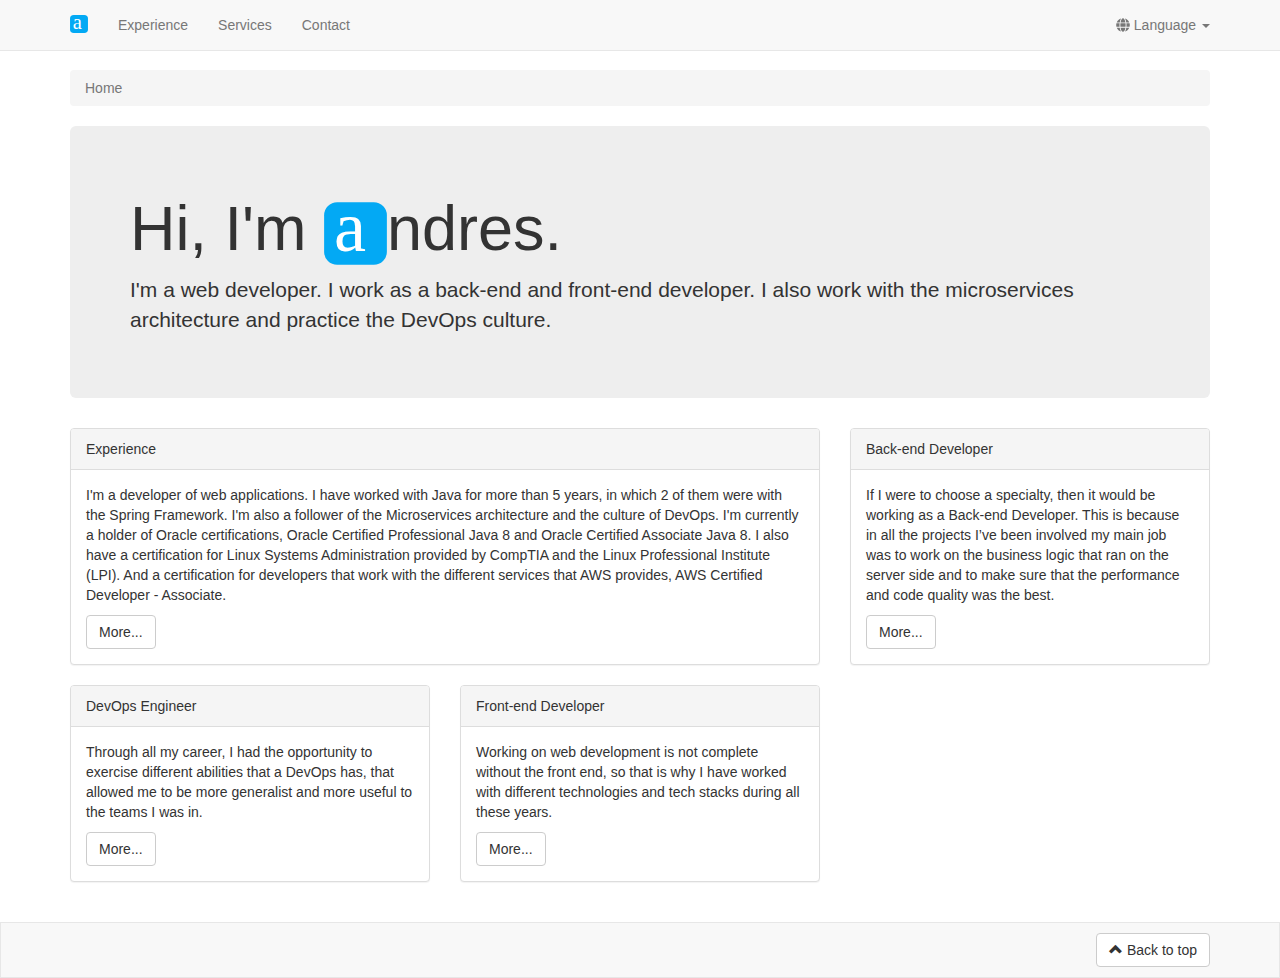
==== index.html @ 1420906f "Added Google Analytics" ====
<!DOCTYPE html><html lang="en"><head><meta charset="utf-8"><meta name="viewport" content="width=device-width,initial-scale=1,shrink-to-fit=no"><meta name="theme-color" content="#000000"><link rel="manifest" href="/manifest.json"><link rel="apple-touch-icon" sizes="180x180" href="/apple-touch-icon.png?v=2"><link rel="icon" type="image/png" sizes="32x32" href="/favicon-32x32.png?v=2"><link rel="icon" type="image/png" sizes="16x16" href="/favicon-16x16.png?v=2"><link rel="manifest" href="/site.webmanifest?v=2"><link rel="mask-icon" href="/safari-pinned-tab.svg?v=2" color="#5bbad5"><meta name="msapplication-TileColor" content="#da532c"><meta name="theme-color" content="#ffffff"><title>Andres Muñoz</title><link href="/static/css/main.f2912603.css" rel="stylesheet"></head><body><noscript>You need to enable JavaScript to run this app.</noscript><div id="root"></div><script type="text/javascript" src="/static/js/main.d731b1ab.js"></script></body></html>
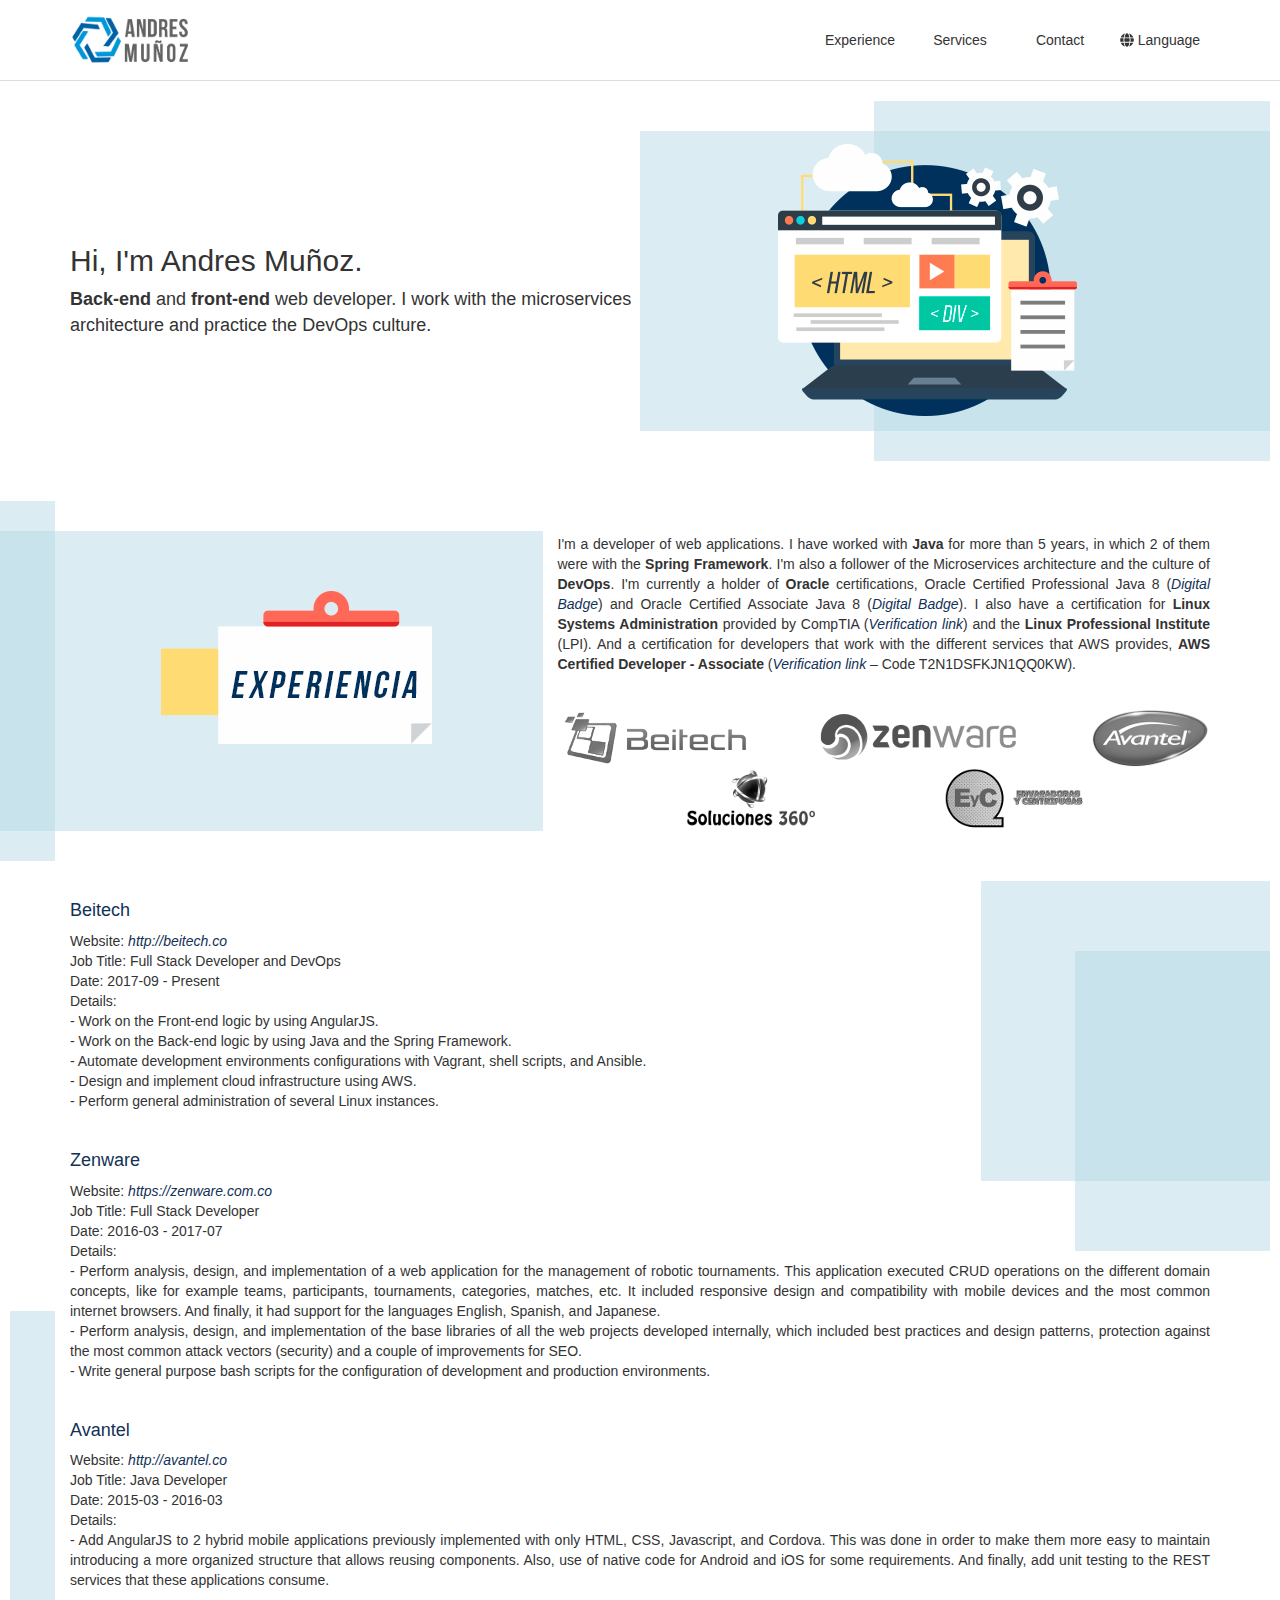
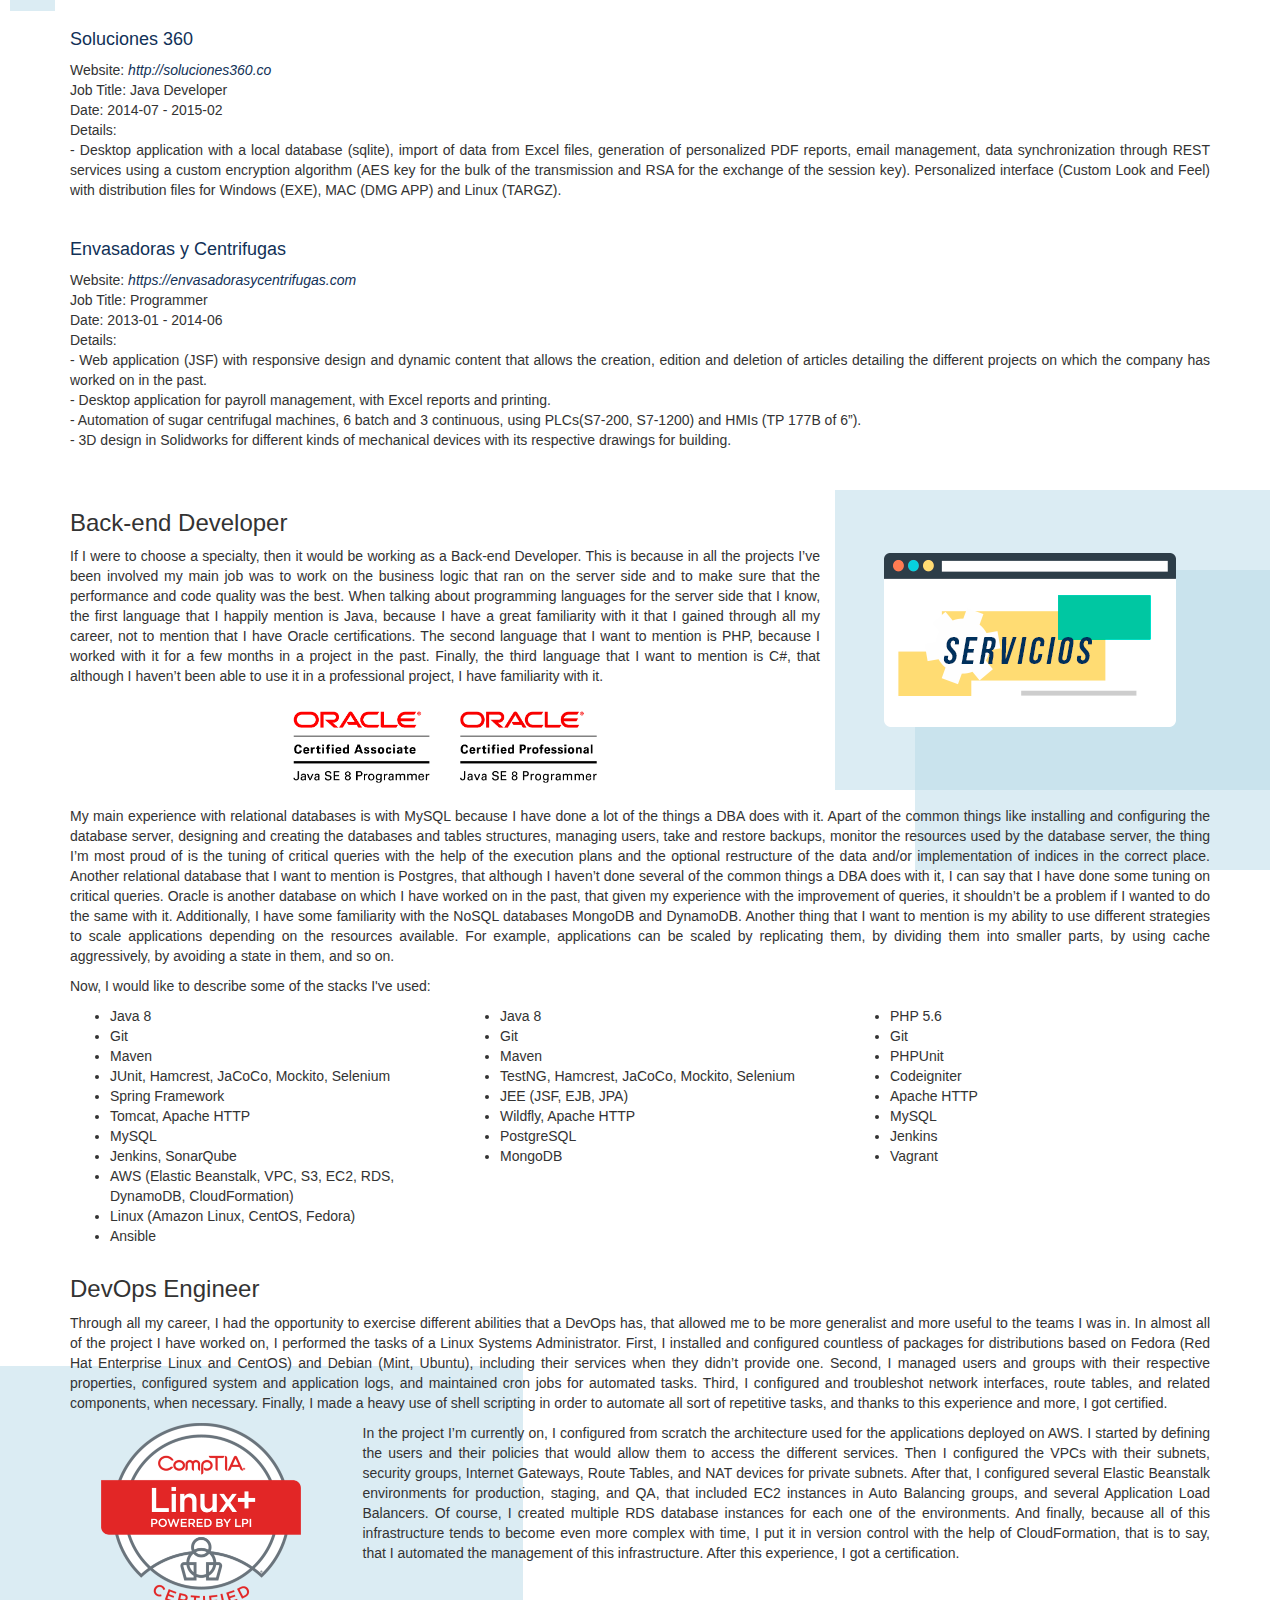
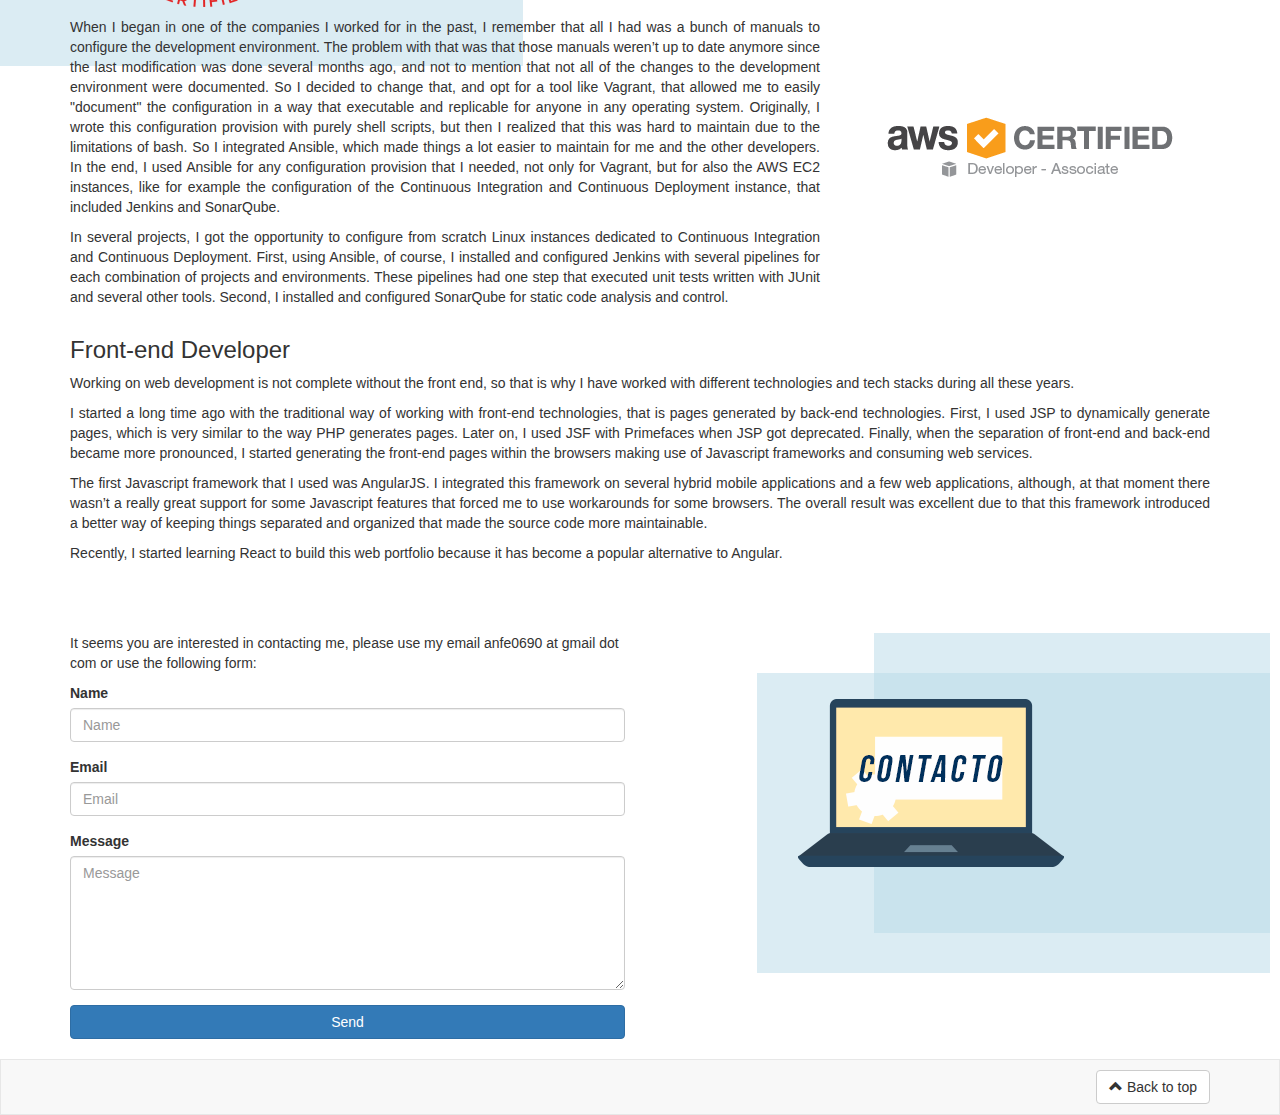
==== commit 17bee5c8: "Implemented new design" ====
--- a/index.html
+++ b/index.html
@@ -1 +1 @@
-<!DOCTYPE html><html lang="en"><head><meta charset="utf-8"><meta name="viewport" content="width=device-width,initial-scale=1,shrink-to-fit=no"><meta name="theme-color" content="#000000"><link rel="manifest" href="/manifest.json"><link rel="apple-touch-icon" sizes="180x180" href="/apple-touch-icon.png?v=2"><link rel="icon" type="image/png" sizes="32x32" href="/favicon-32x32.png?v=2"><link rel="icon" type="image/png" sizes="16x16" href="/favicon-16x16.png?v=2"><link rel="manifest" href="/site.webmanifest?v=2"><link rel="mask-icon" href="/safari-pinned-tab.svg?v=2" color="#5bbad5"><meta name="msapplication-TileColor" content="#da532c"><meta name="theme-color" content="#ffffff"><title>Andres Muñoz</title><link href="/static/css/main.f2912603.css" rel="stylesheet"></head><body><noscript>You need to enable JavaScript to run this app.</noscript><div id="root"></div><script type="text/javascript" src="/static/js/main.d731b1ab.js"></script></body></html>+<!DOCTYPE html><html lang="en"><head><meta charset="utf-8"><meta name="viewport" content="width=device-width,initial-scale=1,shrink-to-fit=no"><meta name="theme-color" content="#000000"><link rel="manifest" href="/manifest.json"><link rel="apple-touch-icon" sizes="180x180" href="/apple-touch-icon.png?v=2"><link rel="icon" type="image/png" sizes="32x32" href="/favicon-32x32.png?v=2"><link rel="icon" type="image/png" sizes="16x16" href="/favicon-16x16.png?v=2"><link rel="manifest" href="/site.webmanifest?v=2"><link rel="mask-icon" href="/safari-pinned-tab.svg?v=2" color="#5bbad5"><meta name="msapplication-TileColor" content="#da532c"><meta name="theme-color" content="#ffffff"><title>Andres Muñoz</title><link href="/static/css/main.3f117f3e.css" rel="stylesheet"></head><body><noscript>You need to enable JavaScript to run this app.</noscript><script>!function(){var e=sessionStorage.redirect;delete sessionStorage.redirect,e&&e!=location.href&&history.replaceState(null,null,e)}()</script><div id="root"></div><script type="text/javascript" src="/static/js/main.d95b2451.js"></script></body></html>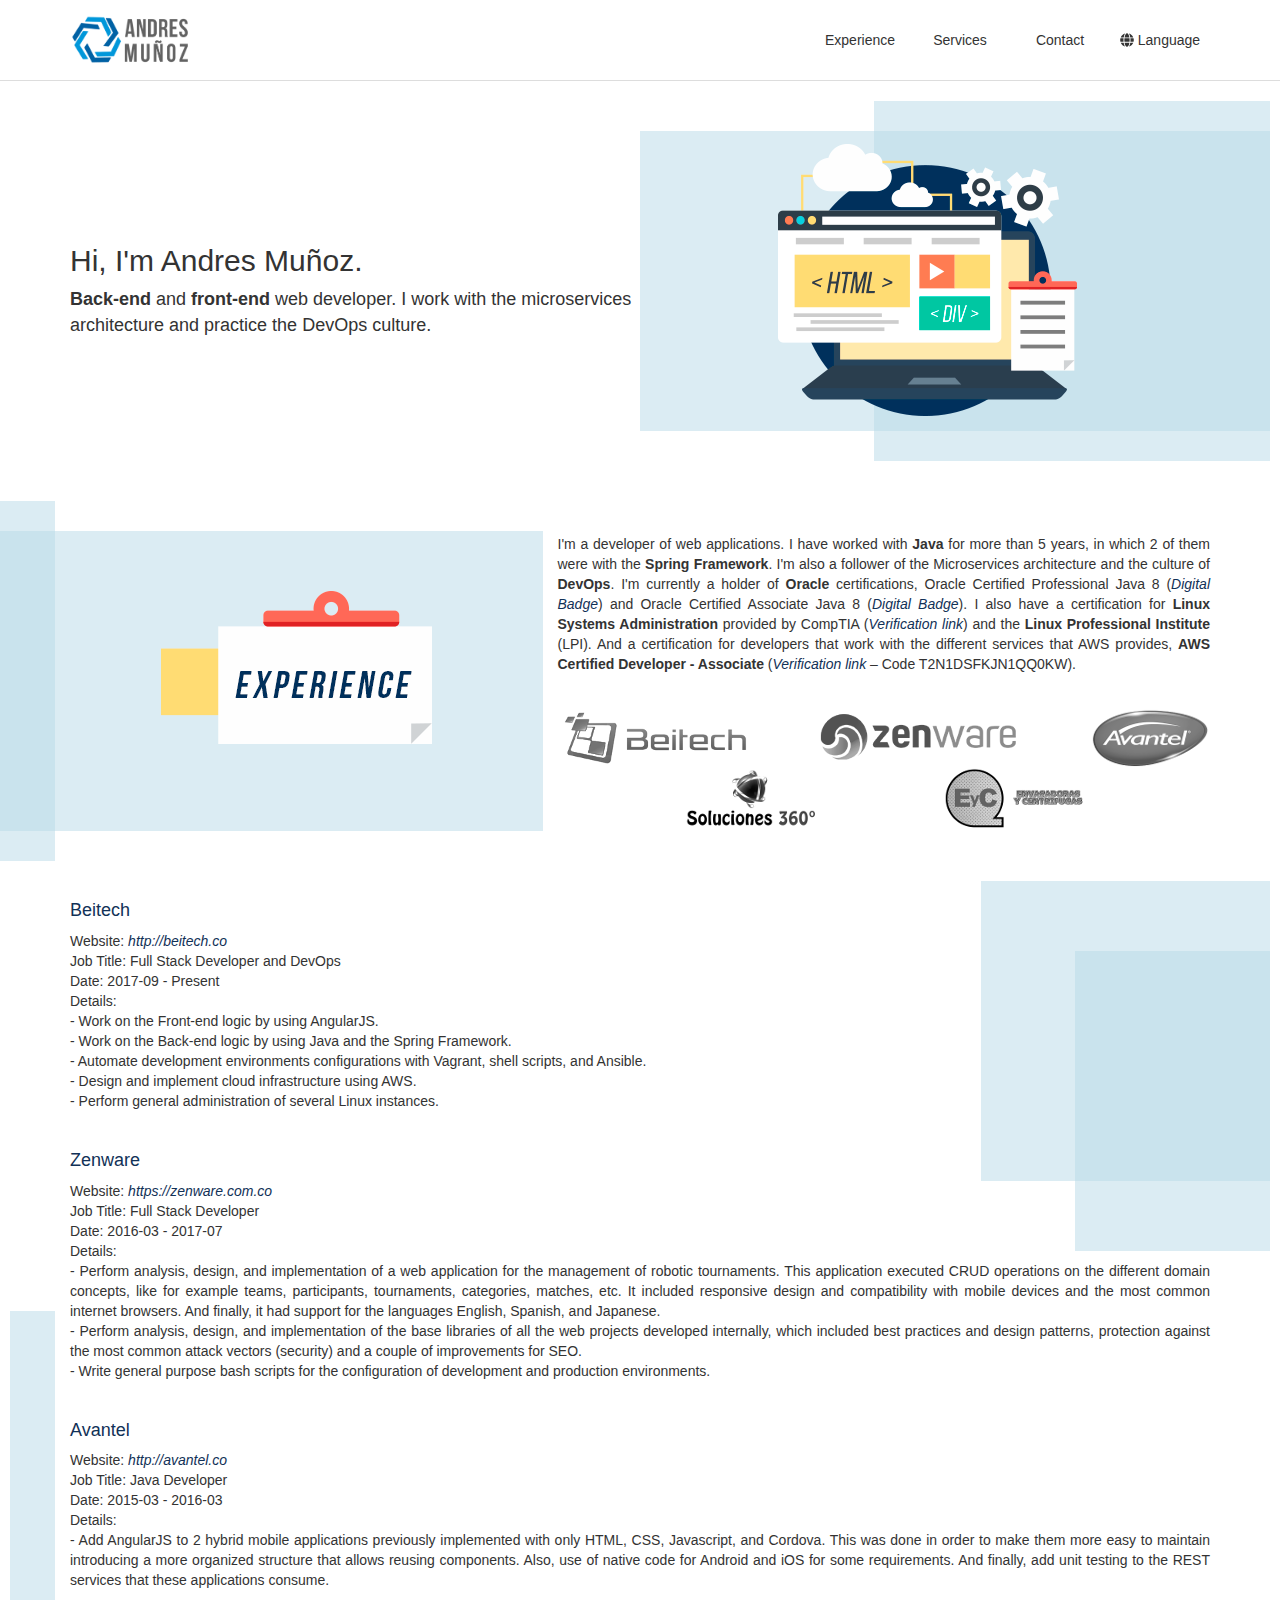
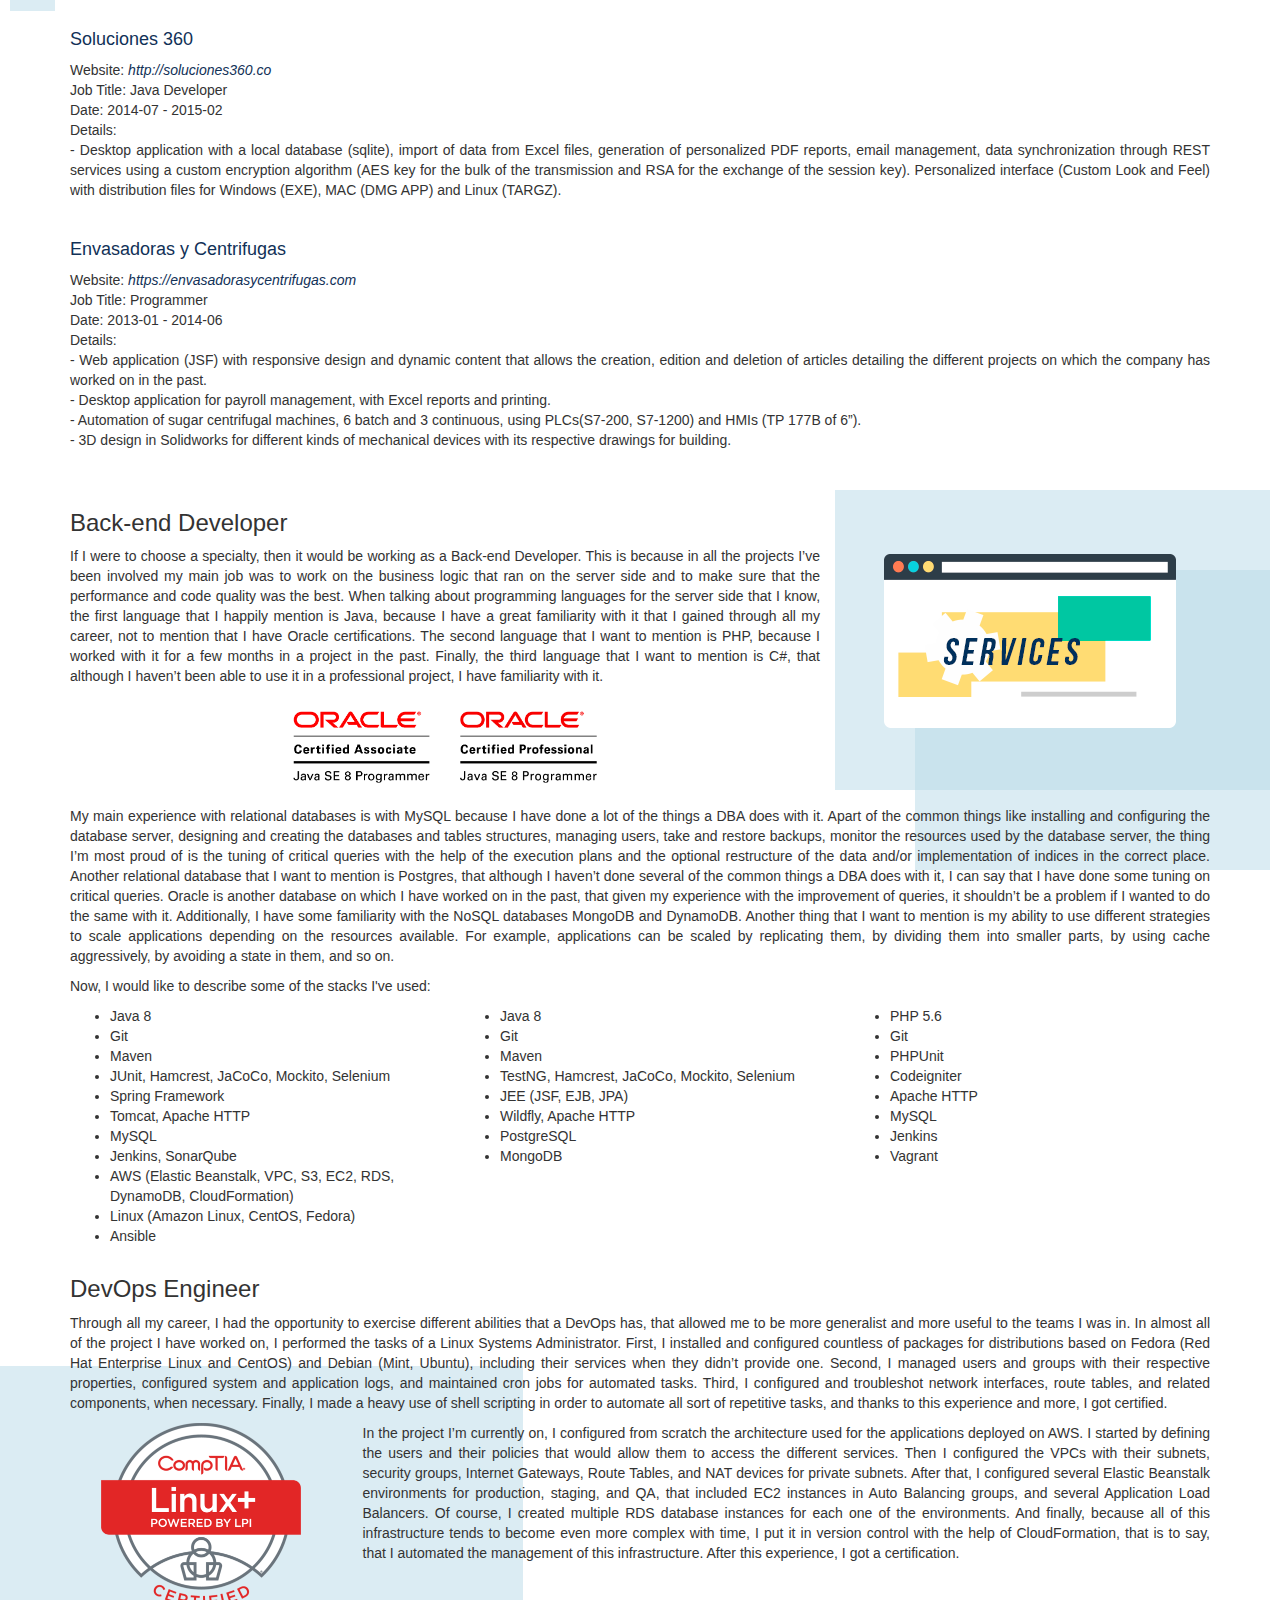
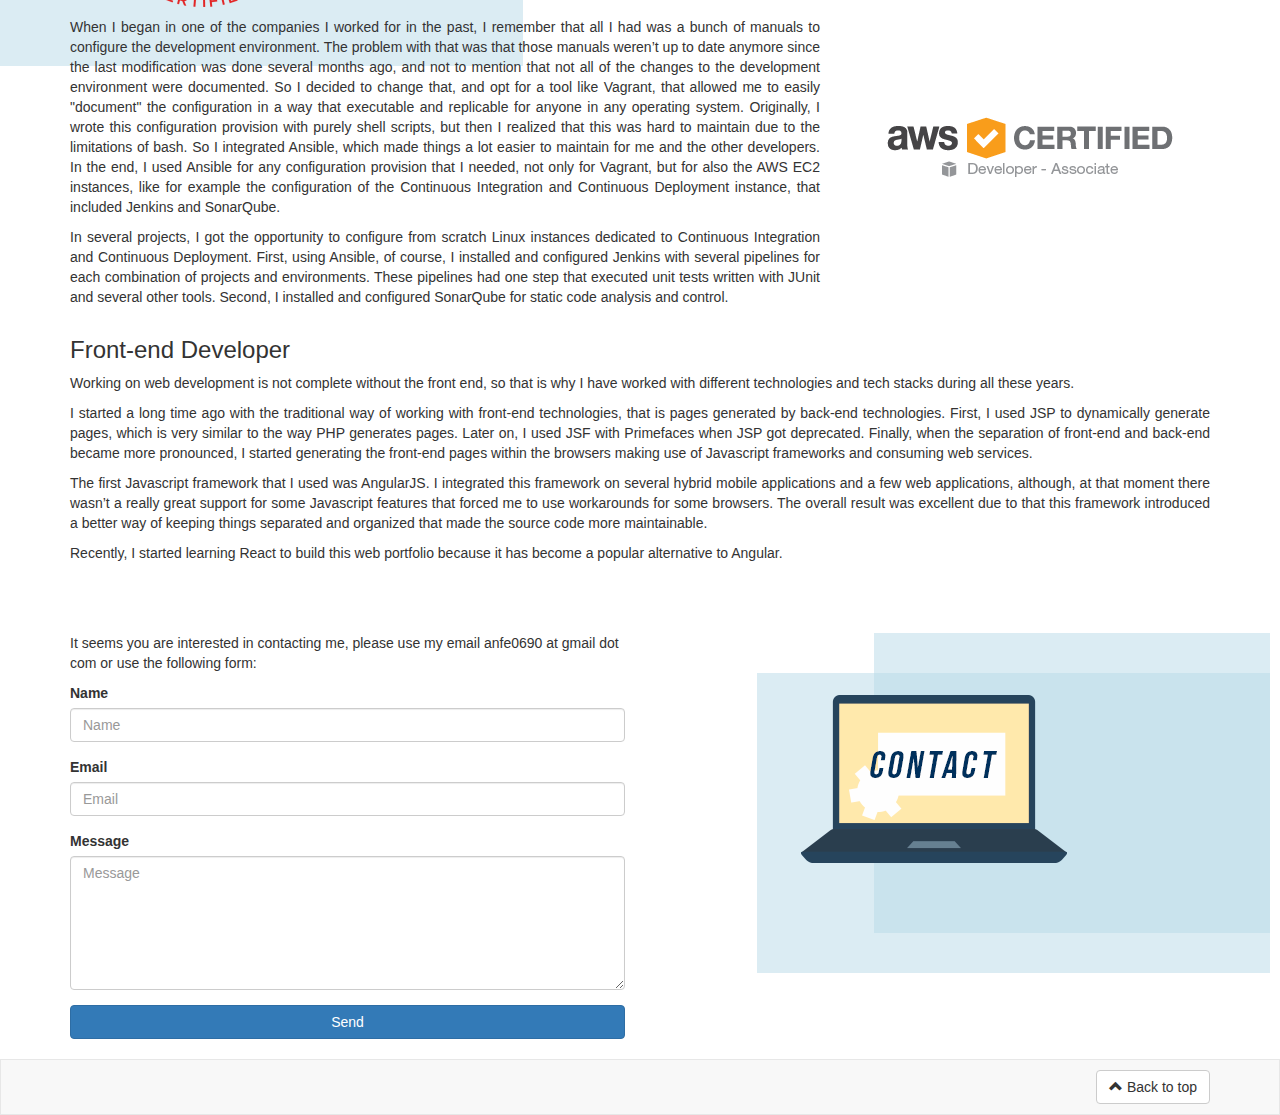
==== commit f5b16971: "Added missing images with texts in English" ====
--- a/index.html
+++ b/index.html
@@ -1 +1 @@
-<!DOCTYPE html><html lang="en"><head><meta charset="utf-8"><meta name="viewport" content="width=device-width,initial-scale=1,shrink-to-fit=no"><meta name="theme-color" content="#000000"><link rel="manifest" href="/manifest.json"><link rel="apple-touch-icon" sizes="180x180" href="/apple-touch-icon.png?v=2"><link rel="icon" type="image/png" sizes="32x32" href="/favicon-32x32.png?v=2"><link rel="icon" type="image/png" sizes="16x16" href="/favicon-16x16.png?v=2"><link rel="manifest" href="/site.webmanifest?v=2"><link rel="mask-icon" href="/safari-pinned-tab.svg?v=2" color="#5bbad5"><meta name="msapplication-TileColor" content="#da532c"><meta name="theme-color" content="#ffffff"><title>Andres Muñoz</title><link href="/static/css/main.3f117f3e.css" rel="stylesheet"></head><body><noscript>You need to enable JavaScript to run this app.</noscript><script>!function(){var e=sessionStorage.redirect;delete sessionStorage.redirect,e&&e!=location.href&&history.replaceState(null,null,e)}()</script><div id="root"></div><script type="text/javascript" src="/static/js/main.d95b2451.js"></script></body></html>+<!DOCTYPE html><html lang="en"><head><meta charset="utf-8"><meta name="viewport" content="width=device-width,initial-scale=1,shrink-to-fit=no"><meta name="theme-color" content="#000000"><link rel="manifest" href="/manifest.json"><link rel="apple-touch-icon" sizes="180x180" href="/apple-touch-icon.png?v=2"><link rel="icon" type="image/png" sizes="32x32" href="/favicon-32x32.png?v=2"><link rel="icon" type="image/png" sizes="16x16" href="/favicon-16x16.png?v=2"><link rel="manifest" href="/site.webmanifest?v=2"><link rel="mask-icon" href="/safari-pinned-tab.svg?v=2" color="#5bbad5"><meta name="msapplication-TileColor" content="#da532c"><meta name="theme-color" content="#ffffff"><title>Andres Muñoz</title><link href="/static/css/main.3f117f3e.css" rel="stylesheet"></head><body><noscript>You need to enable JavaScript to run this app.</noscript><script>!function(){var e=sessionStorage.redirect;delete sessionStorage.redirect,e&&e!=location.href&&history.replaceState(null,null,e)}()</script><div id="root"></div><script type="text/javascript" src="/static/js/main.9c751a99.js"></script></body></html>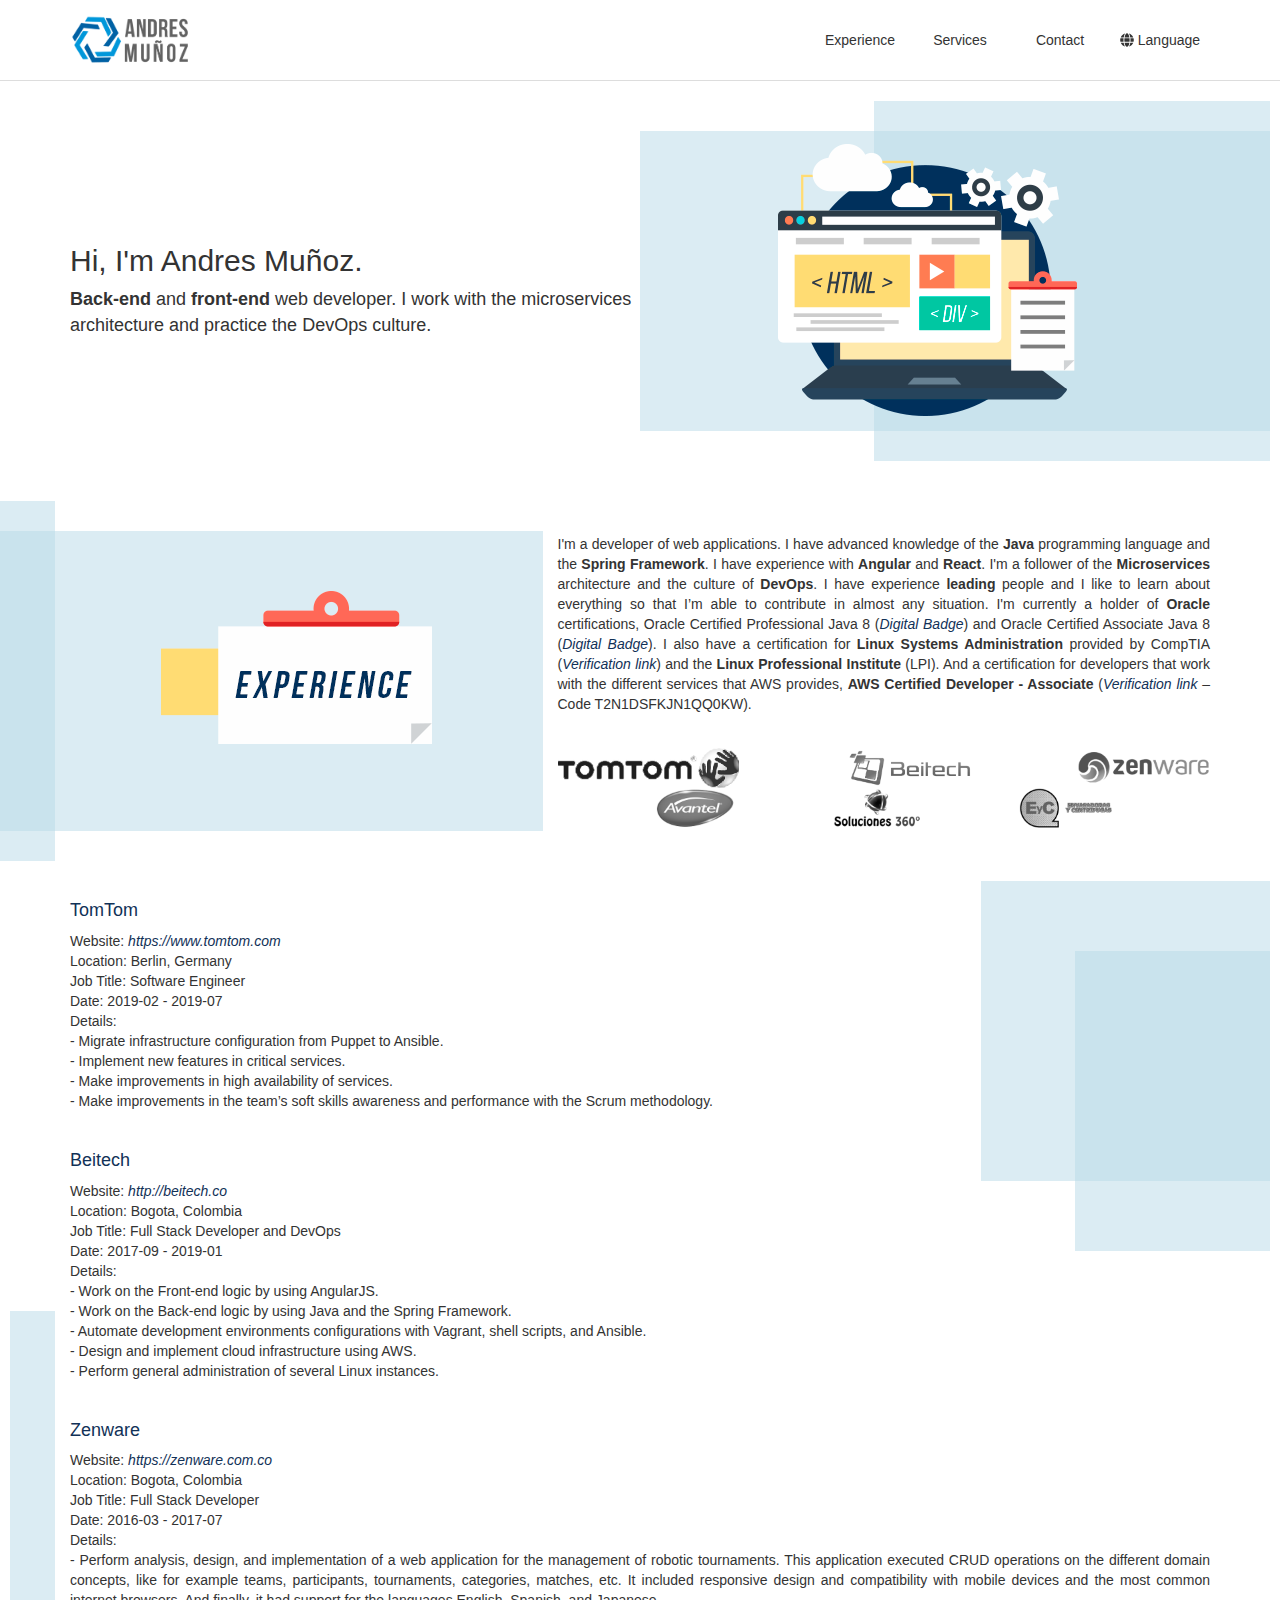
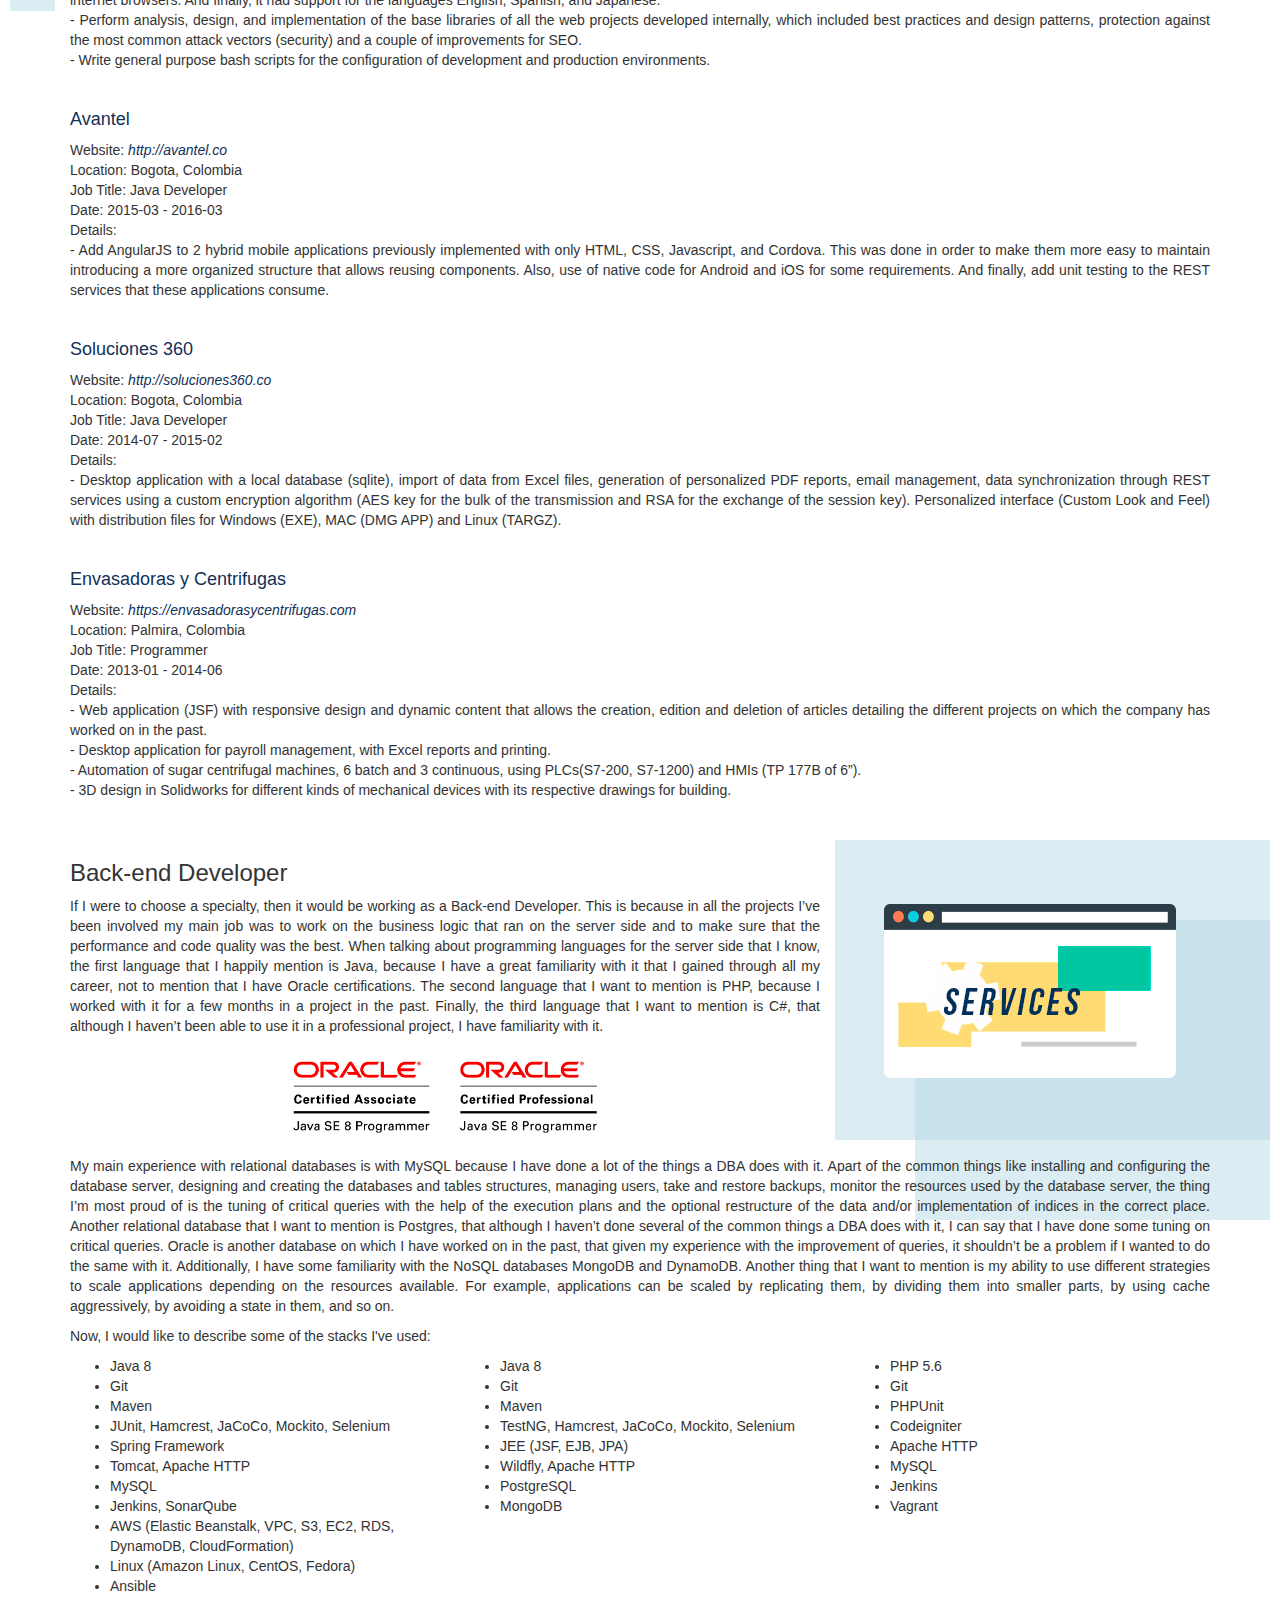
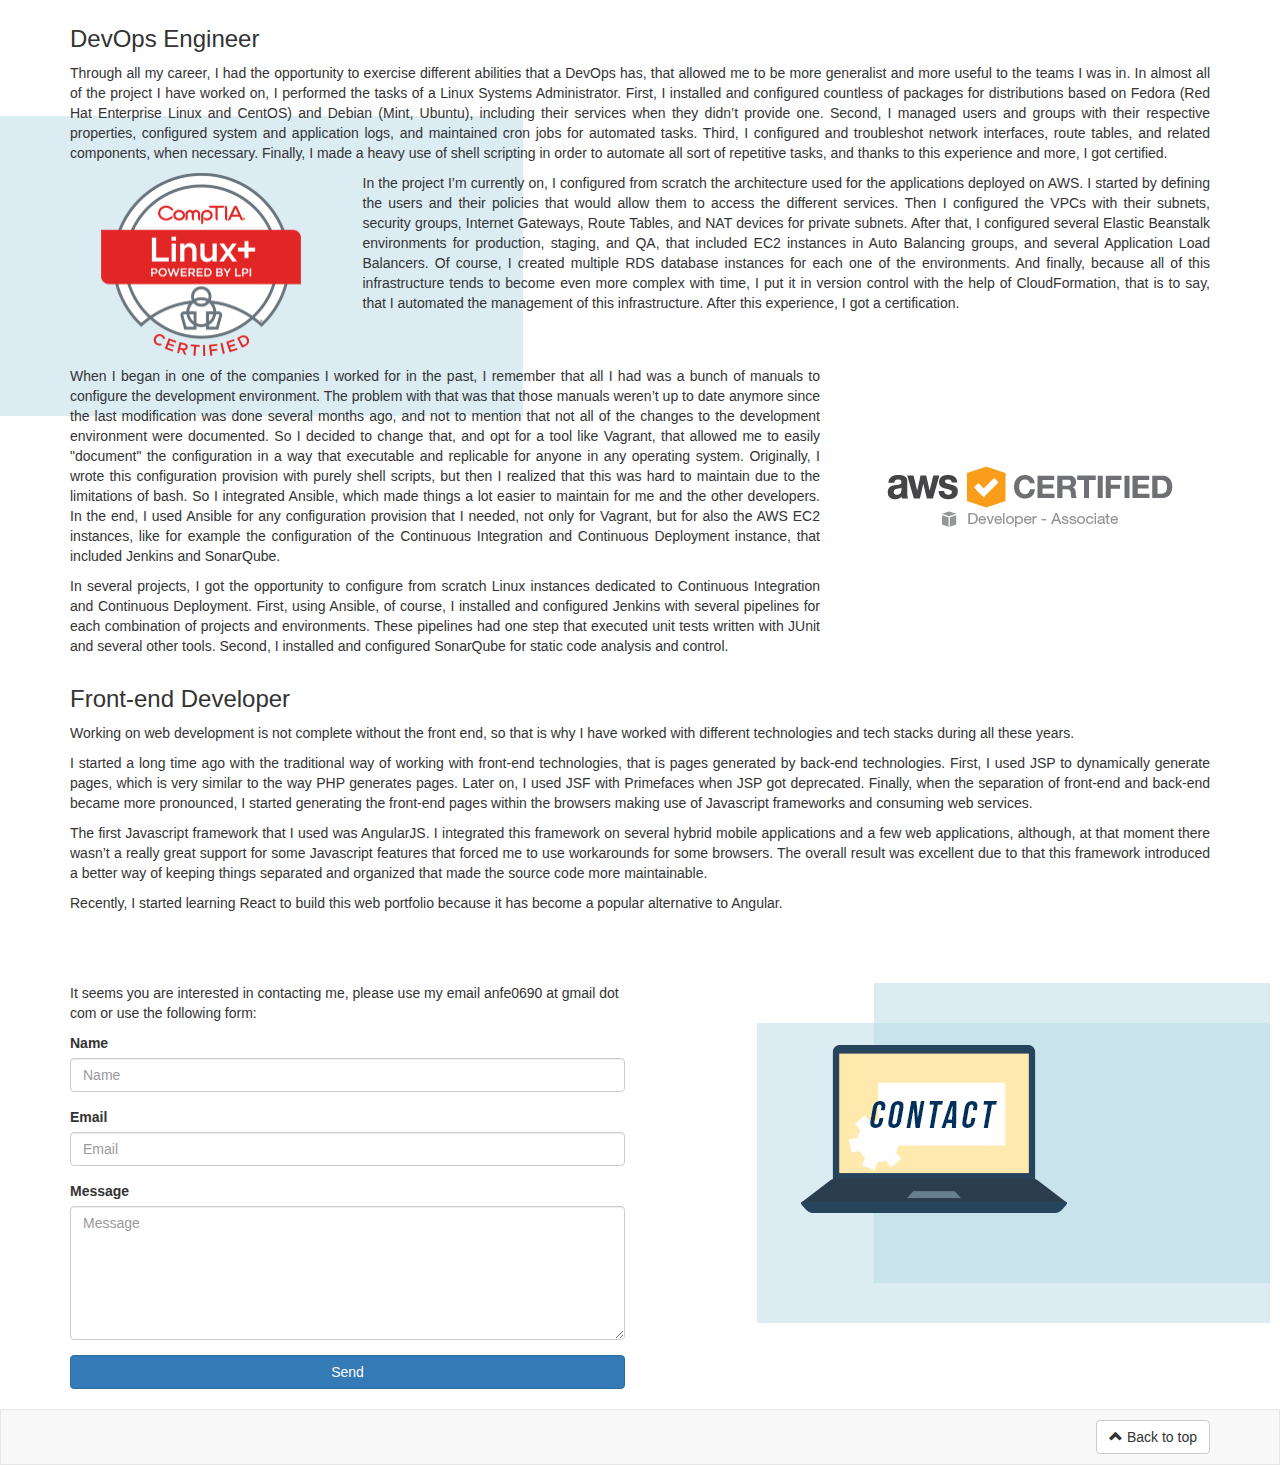
==== commit 529e06ff: "Added TomTom experience" ====
--- a/index.html
+++ b/index.html
@@ -1 +1 @@
-<!DOCTYPE html><html lang="en"><head><meta charset="utf-8"><meta name="viewport" content="width=device-width,initial-scale=1,shrink-to-fit=no"><meta name="theme-color" content="#000000"><link rel="manifest" href="/manifest.json"><link rel="apple-touch-icon" sizes="180x180" href="/apple-touch-icon.png?v=2"><link rel="icon" type="image/png" sizes="32x32" href="/favicon-32x32.png?v=2"><link rel="icon" type="image/png" sizes="16x16" href="/favicon-16x16.png?v=2"><link rel="manifest" href="/site.webmanifest?v=2"><link rel="mask-icon" href="/safari-pinned-tab.svg?v=2" color="#5bbad5"><meta name="msapplication-TileColor" content="#da532c"><meta name="theme-color" content="#ffffff"><title>Andres Muñoz</title><link href="/static/css/main.3f117f3e.css" rel="stylesheet"></head><body><noscript>You need to enable JavaScript to run this app.</noscript><script>!function(){var e=sessionStorage.redirect;delete sessionStorage.redirect,e&&e!=location.href&&history.replaceState(null,null,e)}()</script><div id="root"></div><script type="text/javascript" src="/static/js/main.9c751a99.js"></script></body></html>+<!doctype html><html lang="en"><head><meta charset="utf-8"><meta name="viewport" content="width=device-width,initial-scale=1,shrink-to-fit=no"><meta name="theme-color" content="#000000"><link rel="manifest" href="/manifest.json"><link rel="apple-touch-icon" sizes="180x180" href="/apple-touch-icon.png?v=2"><link rel="icon" type="image/png" sizes="32x32" href="/favicon-32x32.png?v=2"><link rel="icon" type="image/png" sizes="16x16" href="/favicon-16x16.png?v=2"><link rel="manifest" href="/site.webmanifest?v=2"><link rel="mask-icon" href="/safari-pinned-tab.svg?v=2" color="#5bbad5"><meta name="msapplication-TileColor" content="#da532c"><meta name="theme-color" content="#ffffff"><title>Andres Muñoz</title><link href="/static/css/main.c9c4ed44.css" rel="stylesheet"></head><body><noscript>You need to enable JavaScript to run this app.</noscript><script>!function(){var e=sessionStorage.redirect;delete sessionStorage.redirect,e&&e!=location.href&&history.replaceState(null,null,e)}()</script><div id="root"></div><script type="text/javascript" src="/static/js/main.695bd099.js"></script></body></html>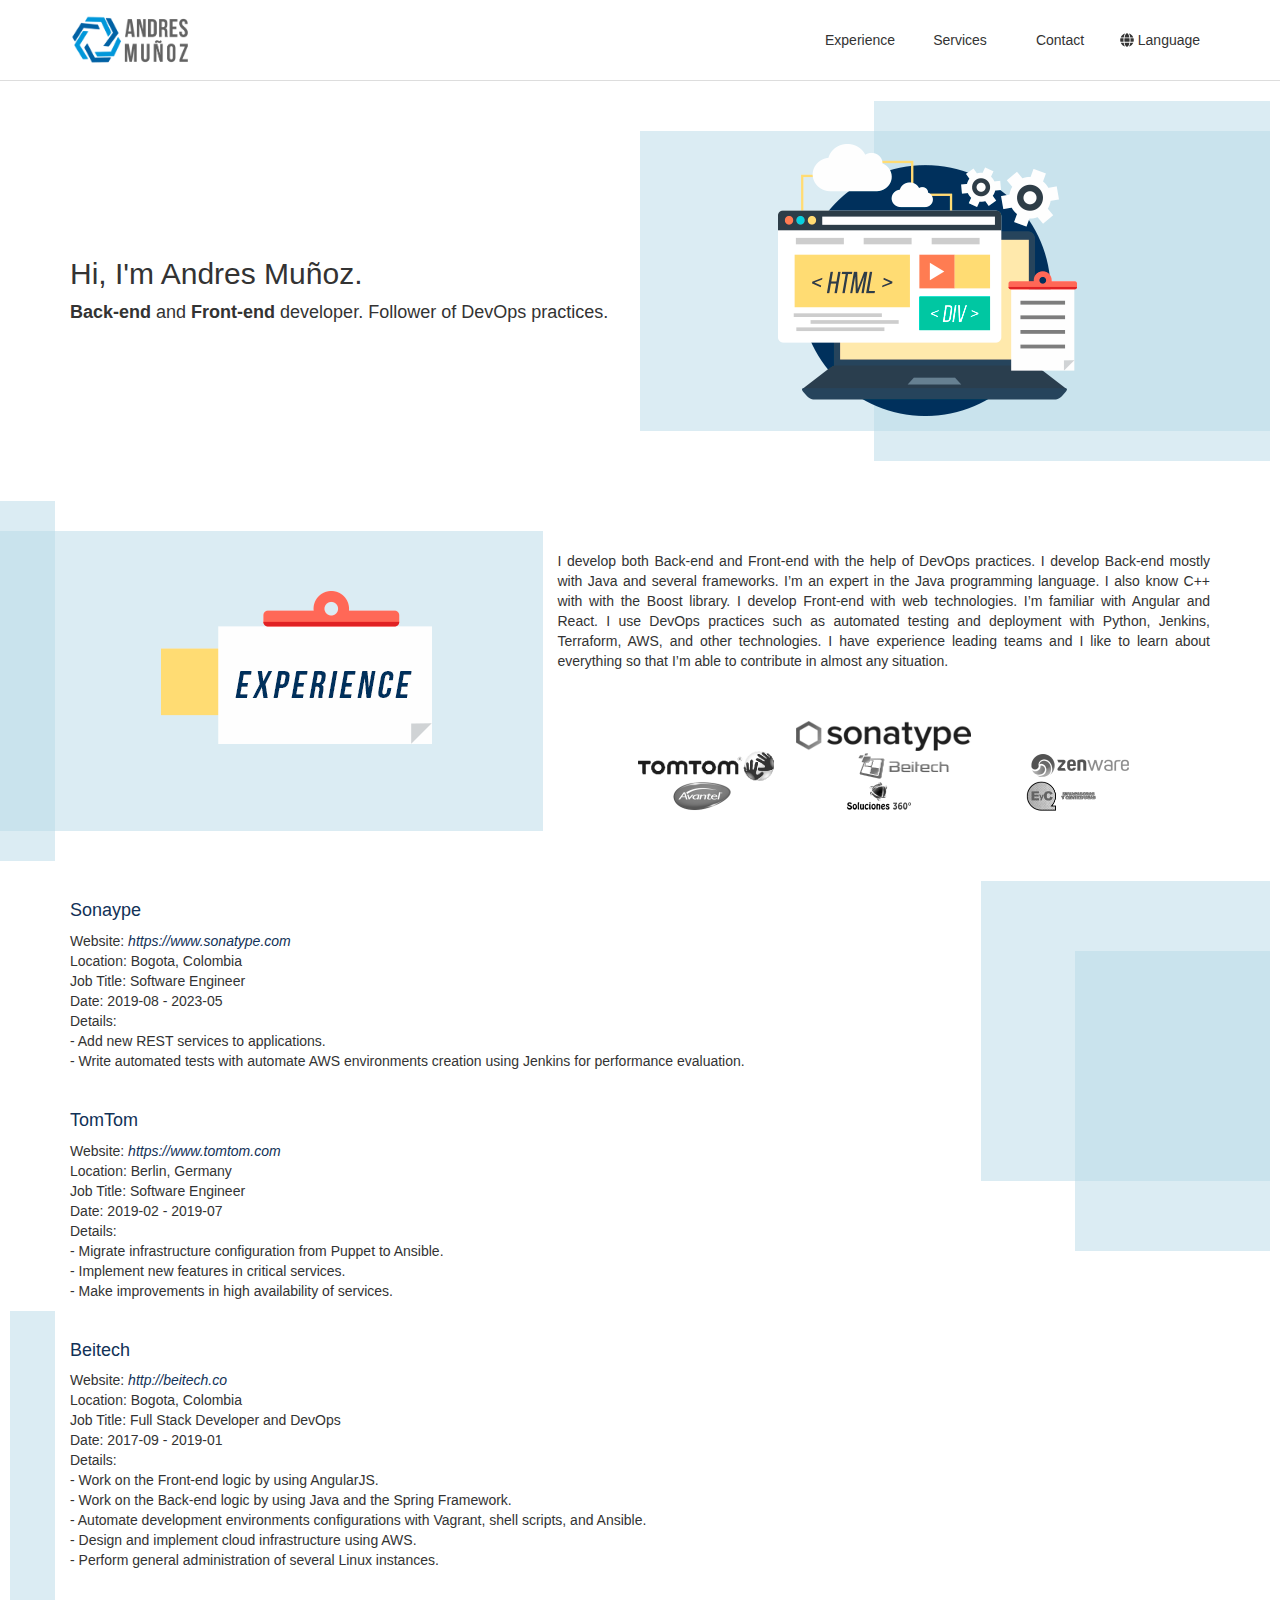
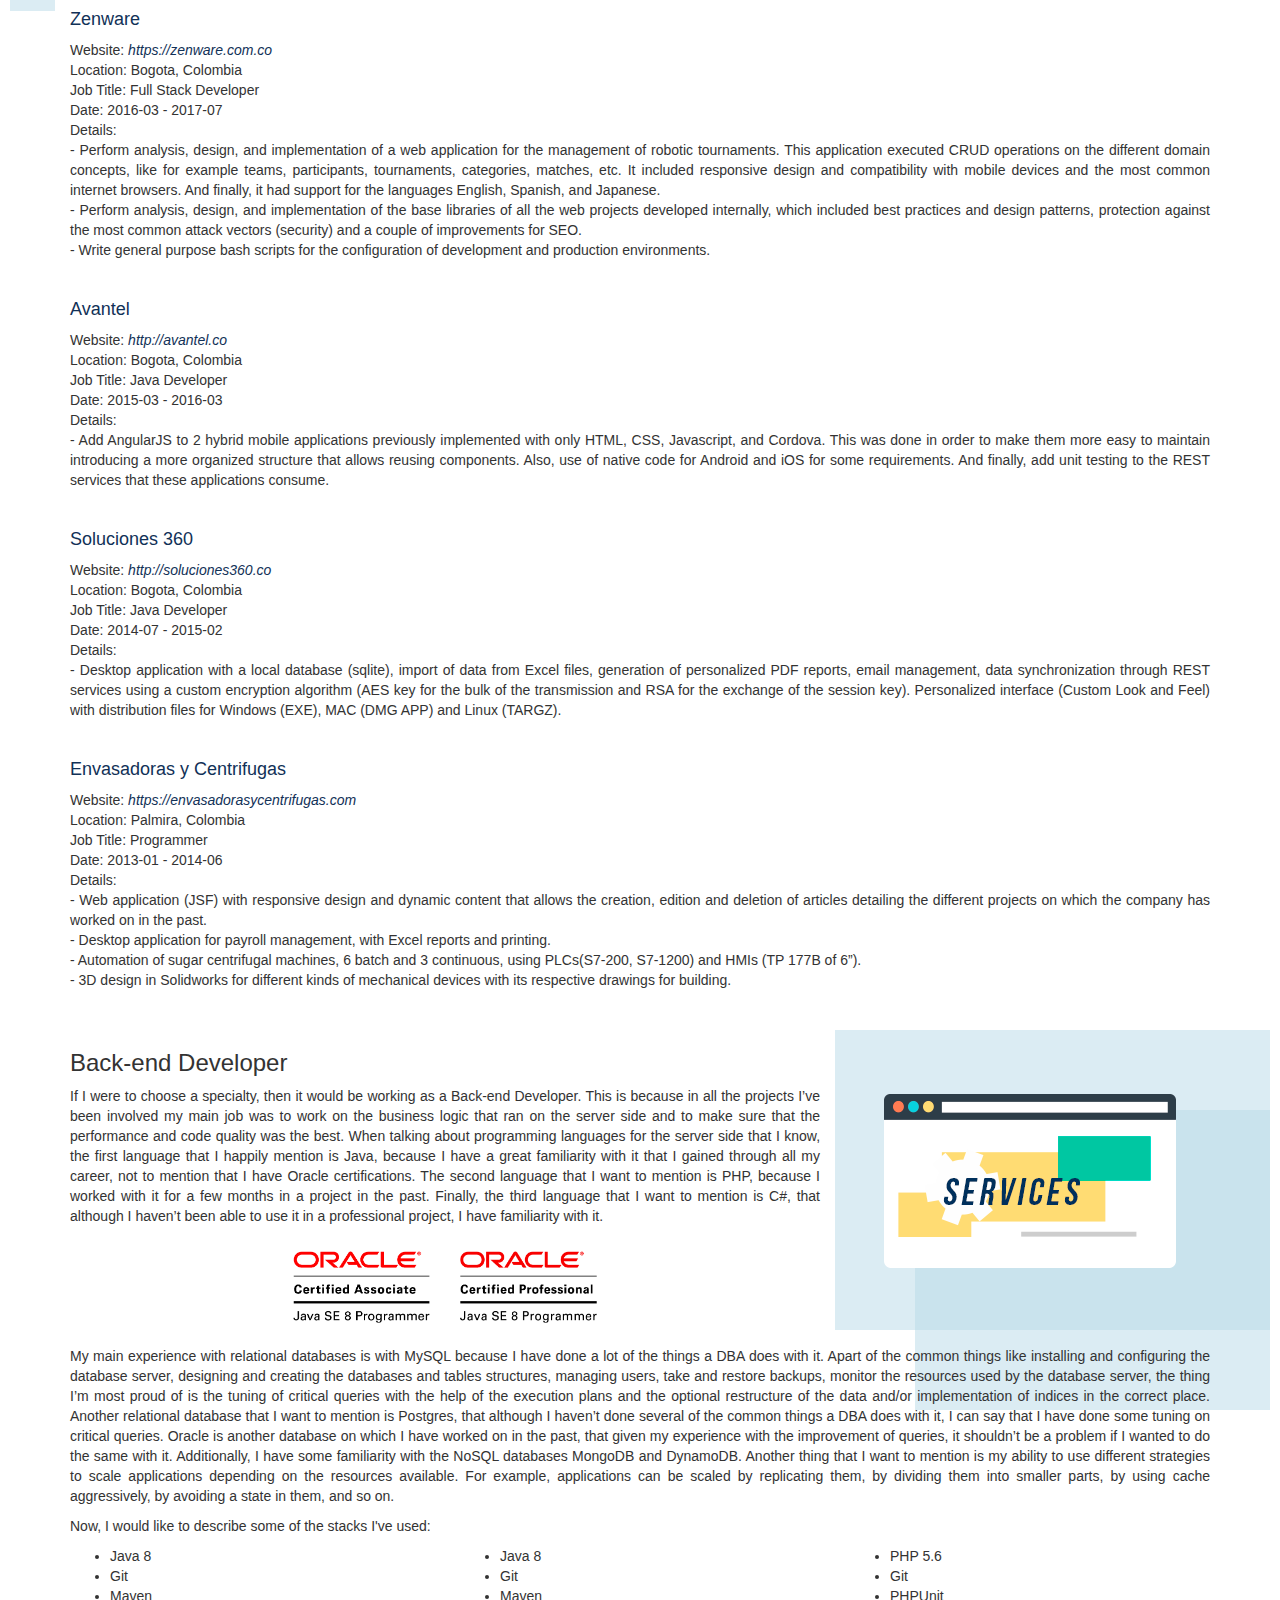
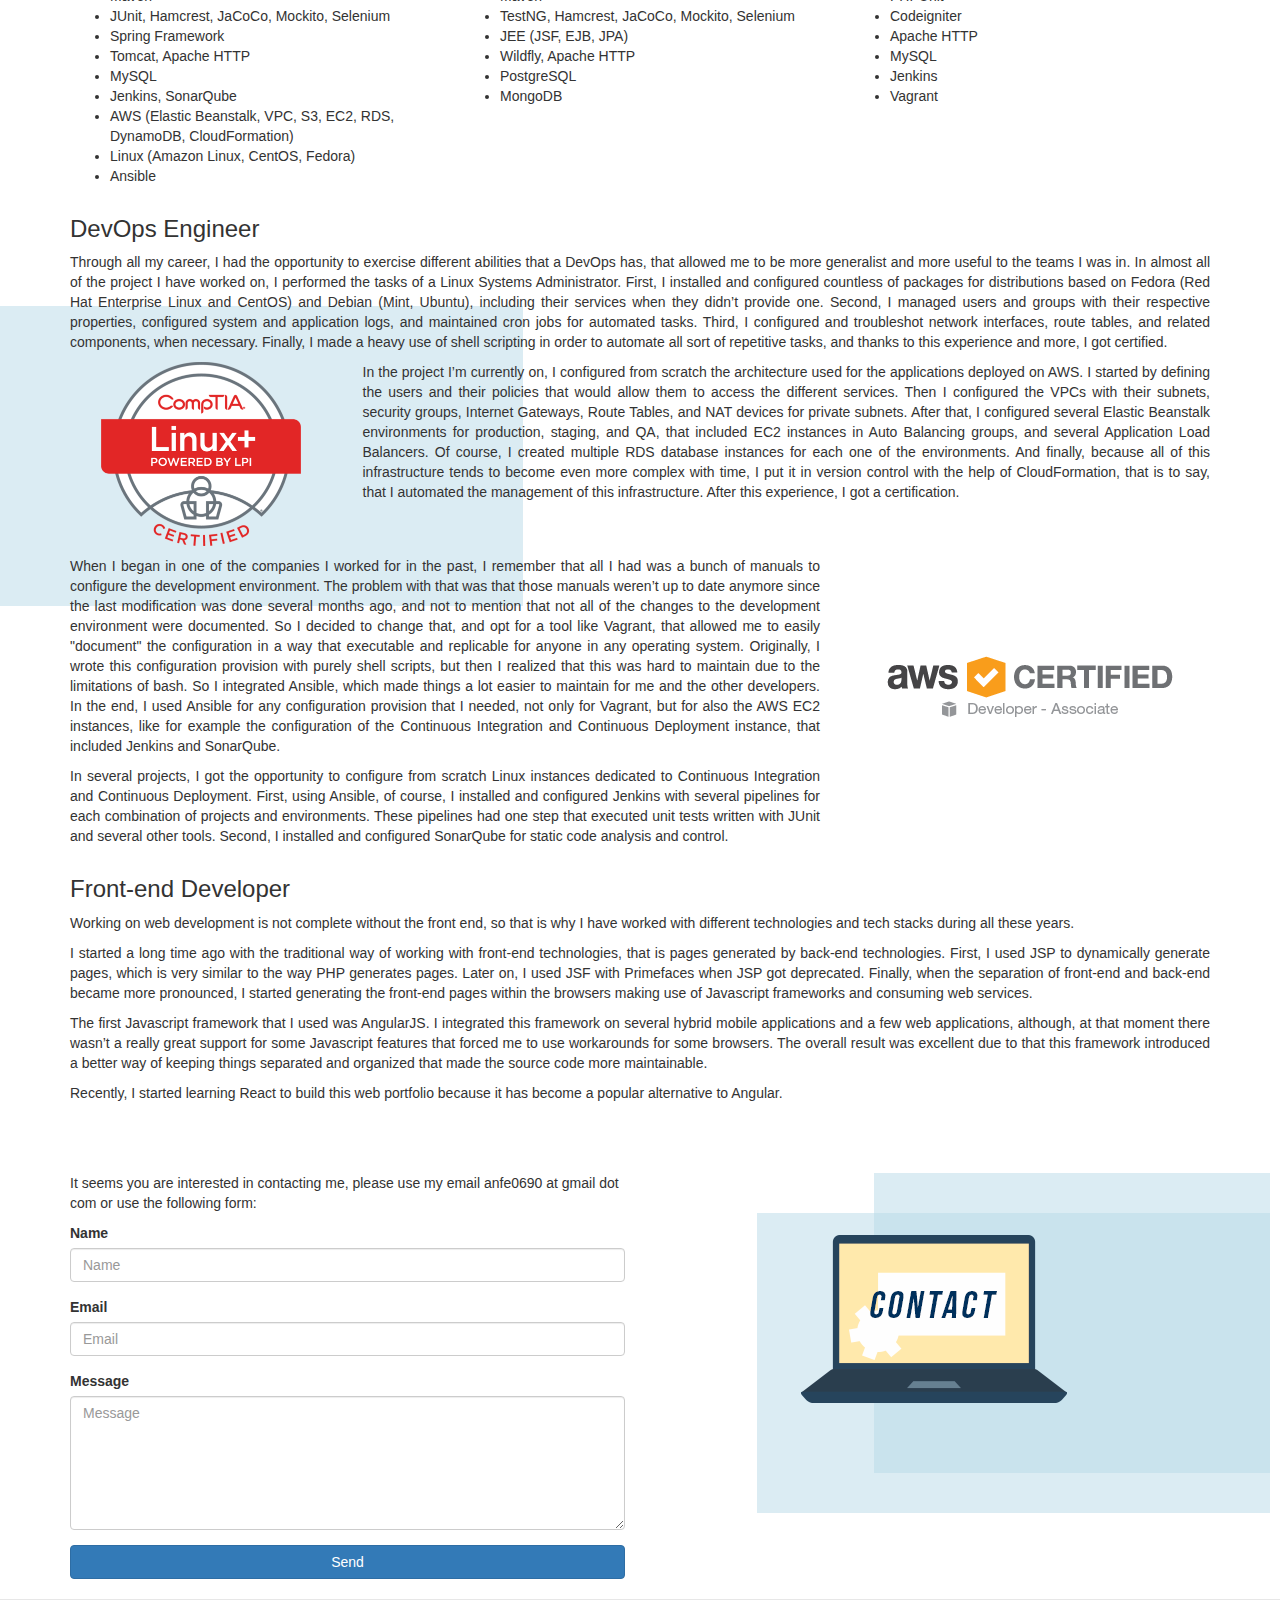
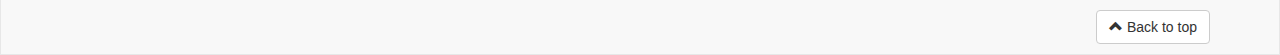
==== commit 0b4487ba: "Added experience" ====
--- a/index.html
+++ b/index.html
@@ -1 +1 @@
-<!doctype html><html lang="en"><head><meta charset="utf-8"><meta name="viewport" content="width=device-width,initial-scale=1,shrink-to-fit=no"><meta name="theme-color" content="#000000"><link rel="manifest" href="/manifest.json"><link rel="apple-touch-icon" sizes="180x180" href="/apple-touch-icon.png?v=2"><link rel="icon" type="image/png" sizes="32x32" href="/favicon-32x32.png?v=2"><link rel="icon" type="image/png" sizes="16x16" href="/favicon-16x16.png?v=2"><link rel="manifest" href="/site.webmanifest?v=2"><link rel="mask-icon" href="/safari-pinned-tab.svg?v=2" color="#5bbad5"><meta name="msapplication-TileColor" content="#da532c"><meta name="theme-color" content="#ffffff"><title>Andres Muñoz</title><link href="/static/css/main.c9c4ed44.css" rel="stylesheet"></head><body><noscript>You need to enable JavaScript to run this app.</noscript><script>!function(){var e=sessionStorage.redirect;delete sessionStorage.redirect,e&&e!=location.href&&history.replaceState(null,null,e)}()</script><div id="root"></div><script type="text/javascript" src="/static/js/main.695bd099.js"></script></body></html>+<!DOCTYPE html><html lang="en"><head><meta charset="utf-8"><meta name="viewport" content="width=device-width,initial-scale=1,shrink-to-fit=no"><meta name="theme-color" content="#000000"><link rel="manifest" href="/manifest.json"><link rel="apple-touch-icon" sizes="180x180" href="/apple-touch-icon.png?v=2"><link rel="icon" type="image/png" sizes="32x32" href="/favicon-32x32.png?v=2"><link rel="icon" type="image/png" sizes="16x16" href="/favicon-16x16.png?v=2"><link rel="manifest" href="/site.webmanifest?v=2"><link rel="mask-icon" href="/safari-pinned-tab.svg?v=2" color="#5bbad5"><meta name="msapplication-TileColor" content="#da532c"><meta name="theme-color" content="#ffffff"><title>Andres Muñoz</title><link href="/static/css/main.058c3f8f.css" rel="stylesheet"></head><body><noscript>You need to enable JavaScript to run this app.</noscript><script>!function(){var e=sessionStorage.redirect;delete sessionStorage.redirect,e&&e!=location.href&&history.replaceState(null,null,e)}()</script><div id="root"></div><script type="text/javascript" src="/static/js/main.9903c355.js"></script></body></html>